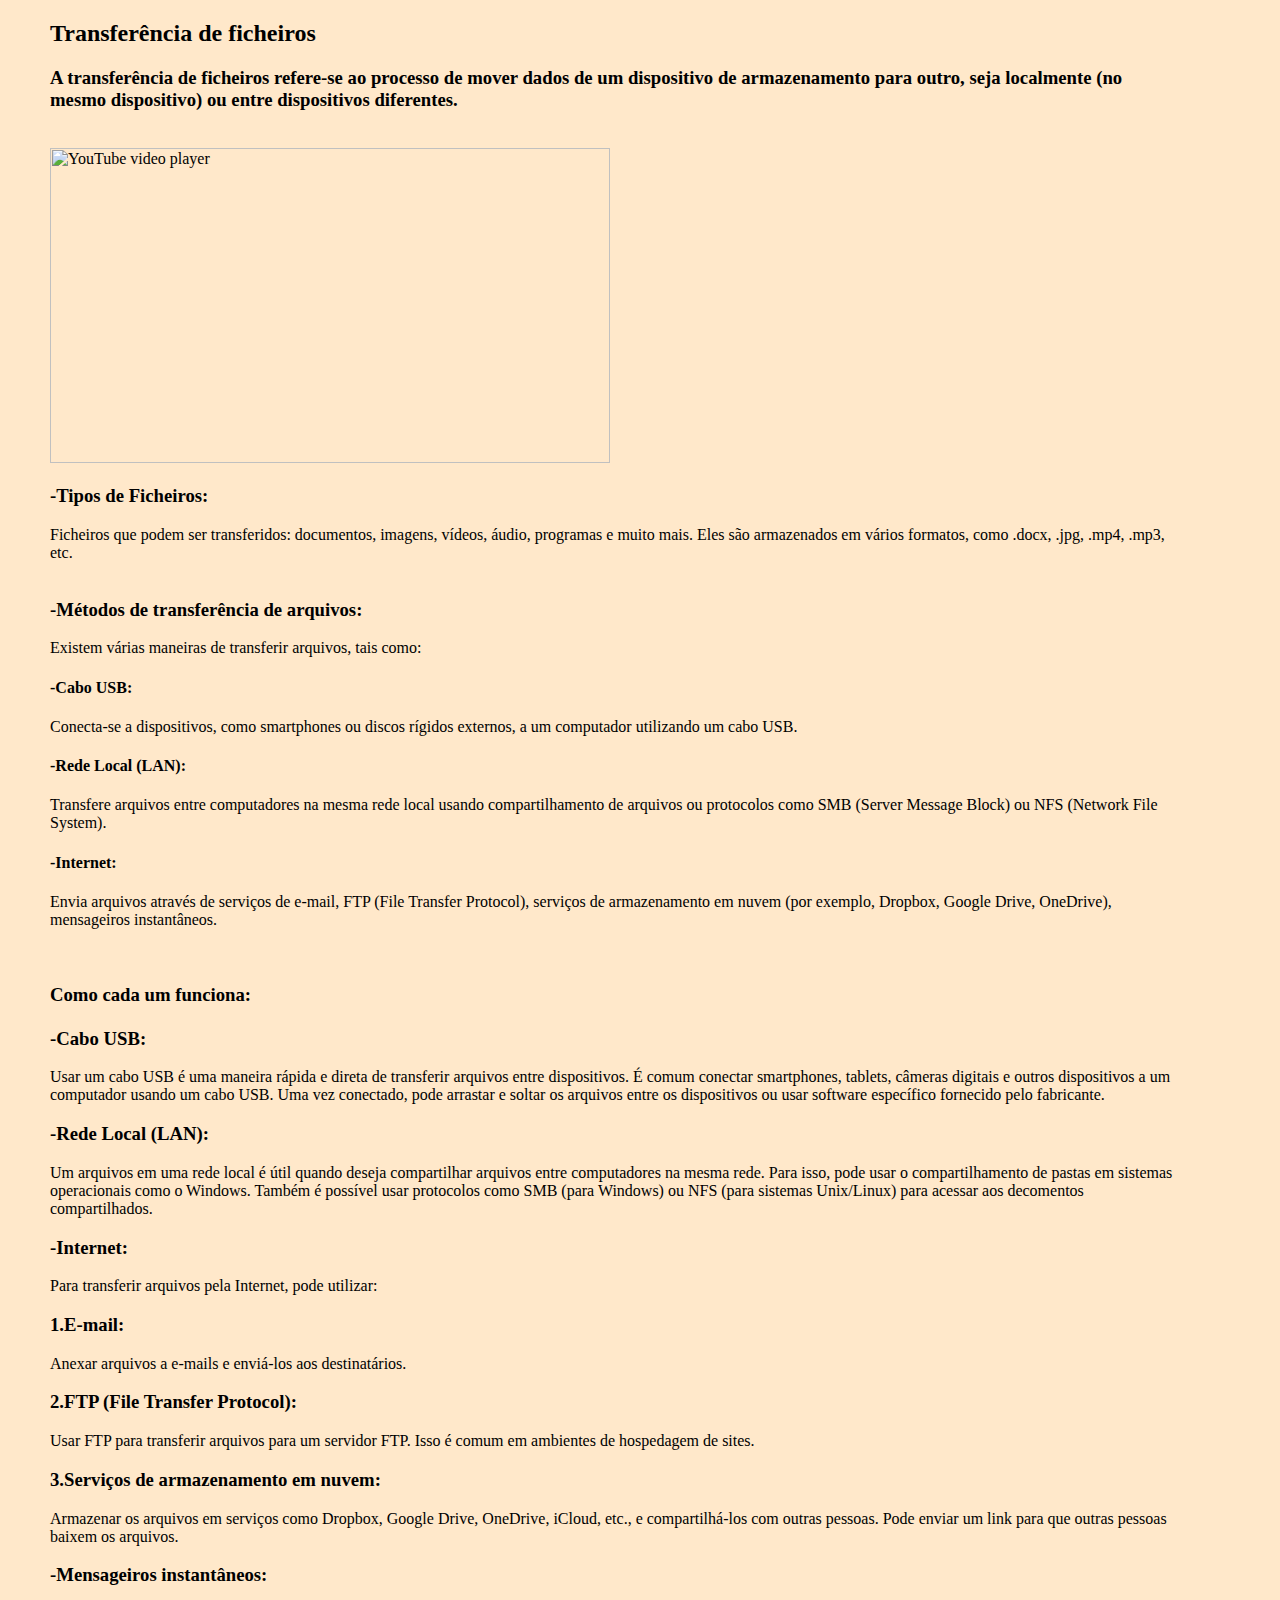
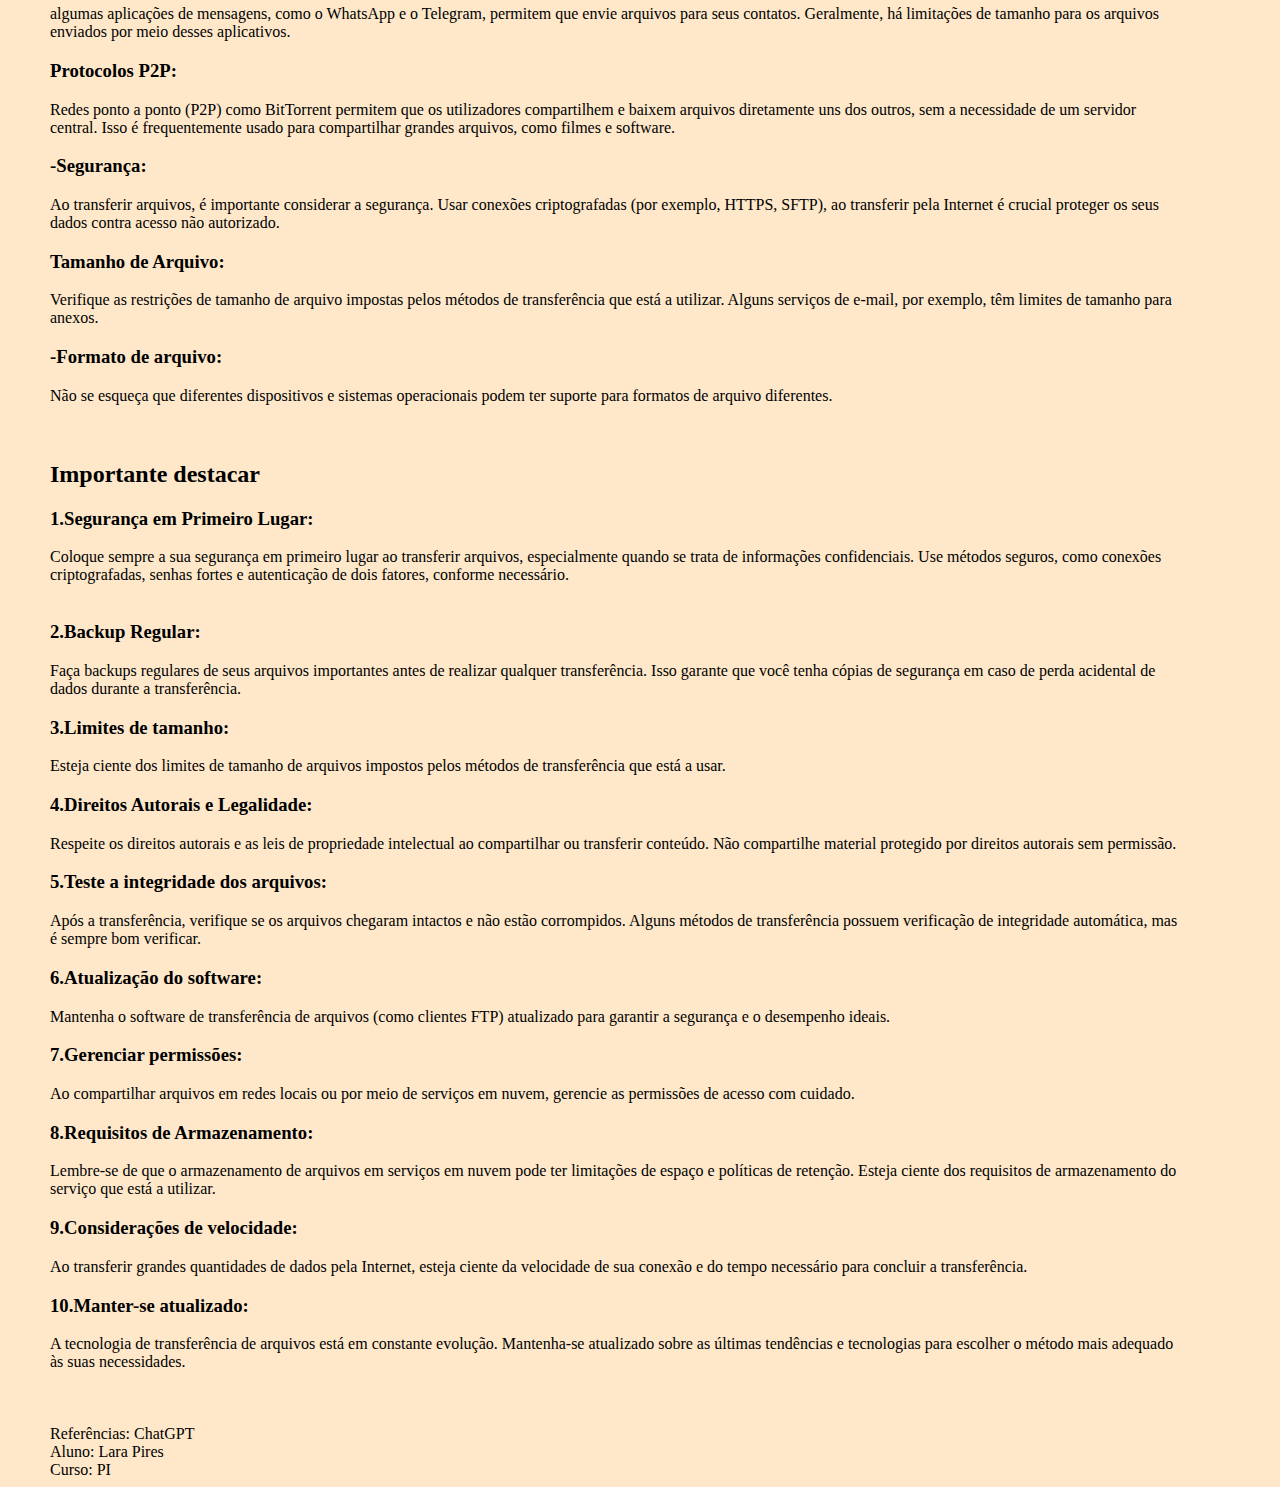
==== indesx.html @ edc1afa4 "First Commit" ====
<!DOCTYPE html>
<html lang="en">
<head>
    <meta charset="UTF-8">
    <meta name="viewport" content="width=device-width, initial-scale=1.0">
    <title>Document</title>
</head>
<style>
body{
    margin-left: 50px;
    margin-right: 100px;
    background-color: rgb(255, 232, 202);
    color: rgb(0, 0, 0);
}

    </style>
    <h2>
    Transferência de ficheiros<br> </h2>
   <h3> A transferência de ficheiros refere-se ao processo de mover dados de um dispositivo de armazenamento para outro, seja localmente (no mesmo dispositivo) ou entre dispositivos diferentes. </h3>
<br>
<img src="https://images.ctfassets.net/5i1m3im8l2b5/19vTBpyAADhDmOVM3UB12b/dfa0a9349c252d2d63d1891bb1099109/file-transfer-using-splashtop.jpg?w=450&h=300&fl=progressive&q=75&fm=jpg&fit=fill"
<iframe width="560" height="315" src="https://www.youtube.com/embed/SHb6xUfNWQI?si=7Mg8sltukfHdhzOV" title="YouTube video player" frameborder="0" allow="accelerometer; autoplay; clipboard-write; encrypted-media; gyroscope; picture-in-picture; web-share" allowfullscreen></iframe>

<br> <h3>-Tipos de Ficheiros:</h3> Ficheiros que podem ser transferidos: documentos, imagens, vídeos, áudio, programas e muito mais. Eles são armazenados em vários formatos, como .docx, .jpg, .mp4, .mp3, etc.
    <br><br>
    <h3>-Métodos de transferência de arquivos:</h3> Existem várias maneiras de transferir arquivos, tais como:
    <br>
    <h4>-Cabo USB:</h4> Conecta-se a dispositivos, como smartphones ou discos rígidos externos, a um computador utilizando um cabo USB.
    <br>
    <h4>-Rede Local (LAN):</h4> Transfere arquivos entre computadores na mesma rede local usando compartilhamento de arquivos ou protocolos como SMB (Server Message Block) ou NFS (Network File System).
 <br>
   <h4> -Internet:</h4> Envia arquivos através de serviços de e-mail, FTP (File Transfer Protocol), serviços de armazenamento em nuvem (por exemplo, Dropbox, Google Drive, OneDrive), mensageiros instantâneos.
    <br><br><br>

    <h3>Como cada um funciona:
        <br><br>
    -Cabo USB:</h3> Usar um cabo USB é uma maneira rápida e direta de transferir arquivos entre dispositivos. É comum conectar smartphones, tablets, câmeras digitais e outros dispositivos a um computador usando um cabo USB. Uma vez conectado, pode arrastar e soltar os arquivos entre os dispositivos ou usar software específico fornecido pelo fabricante.
<br>
<h3>-Rede Local (LAN): </h3> Um arquivos em uma rede local é útil quando deseja compartilhar arquivos entre computadores na mesma rede. Para isso, pode usar o compartilhamento de pastas em sistemas operacionais como o Windows. Também é possível usar protocolos como SMB (para Windows) ou NFS (para sistemas Unix/Linux) para acessar aos decomentos compartilhados.
<br>
<h3>-Internet:</h3> Para transferir arquivos pela Internet, pode utilizar:
<br>
<h3>1.E-mail:</h3> Anexar arquivos a e-mails e enviá-los aos destinatários.
<br>
<h3>2.FTP (File Transfer Protocol):</h3> Usar FTP para transferir arquivos para um servidor FTP. Isso é comum em ambientes de hospedagem de sites.
<br>
<h3>3.Serviços de armazenamento em nuvem:</h3> Armazenar os arquivos em serviços como Dropbox, Google Drive, OneDrive, iCloud, etc., e compartilhá-los com outras pessoas. Pode enviar um link para que outras pessoas baixem os arquivos.
<br>
<h3>-Mensageiros instantâneos:</h3> algumas aplicações de mensagens, como o WhatsApp e o Telegram, permitem que envie arquivos para seus contatos. Geralmente, há limitações de tamanho para os arquivos enviados por meio desses aplicativos.
<br>
<h3>Protocolos P2P:</h3> Redes ponto a ponto (P2P) como BitTorrent permitem que os utilizadores compartilhem e baixem arquivos diretamente uns dos outros, sem a necessidade de um servidor central. Isso é frequentemente usado para compartilhar grandes arquivos, como filmes e software.
<br>
<h3>-Segurança:</h3> Ao transferir arquivos, é importante considerar a segurança. Usar conexões criptografadas (por exemplo, HTTPS, SFTP), ao transferir pela Internet é crucial proteger os seus dados contra acesso não autorizado.
<br>
<h3>Tamanho de Arquivo:</h3> Verifique as restrições de tamanho de arquivo impostas pelos métodos de transferência que está a utilizar. Alguns serviços de e-mail, por exemplo, têm limites de tamanho para anexos.
<br>
<h3>-Formato de arquivo:</h3> Não se esqueça que diferentes dispositivos e sistemas operacionais podem ter suporte para formatos de arquivo diferentes.
<br><br><br>
<h2>Importante destacar</h2>
<h3>1.Segurança em Primeiro Lugar:</h3> Coloque sempre a sua segurança em primeiro lugar ao transferir arquivos, especialmente quando se trata de informações confidenciais. Use métodos seguros, como conexões criptografadas, senhas fortes e autenticação de dois fatores, conforme necessário.
<br>
<br><h3>2.Backup Regular:</h3> Faça backups regulares de seus arquivos importantes antes de realizar qualquer transferência. Isso garante que você tenha cópias de segurança em caso de perda acidental de dados durante a transferência.
<br>
<h3>3.Limites de tamanho:</h3> Esteja ciente dos limites de tamanho de arquivos impostos pelos métodos de transferência que está a usar.
<br>
<h3>4.Direitos Autorais e Legalidade:</h3> Respeite os direitos autorais e as leis de propriedade intelectual ao compartilhar ou transferir conteúdo. Não compartilhe material protegido por direitos autorais sem permissão.
<br>
<h3>5.Teste a integridade dos arquivos:</h3> Após a transferência, verifique se os arquivos chegaram intactos e não estão corrompidos. Alguns métodos de transferência possuem verificação de integridade automática, mas é sempre bom verificar.
<br>
<h3>6.Atualização do software:</h3> Mantenha o software de transferência de arquivos (como clientes FTP) atualizado para garantir a segurança e o desempenho ideais.
<br>
<h3>7.Gerenciar permissões:</h3> Ao compartilhar arquivos em redes locais ou por meio de serviços em nuvem, gerencie as permissões de acesso com cuidado. 
<br>
<h3>8.Requisitos de Armazenamento:</h3> Lembre-se de que o armazenamento de arquivos em serviços em nuvem pode ter limitações de espaço e políticas de retenção. Esteja ciente dos requisitos de armazenamento do serviço que está a utilizar.
<br>
<h3>9.Considerações de velocidade:</h3> Ao transferir grandes quantidades de dados pela Internet, esteja ciente da velocidade de sua conexão e do tempo necessário para concluir a transferência.
<br>
<h3>10.Manter-se atualizado:</h3> A tecnologia de transferência de arquivos está em constante evolução. Mantenha-se atualizado sobre as últimas tendências e tecnologias para escolher o método mais adequado às suas necessidades.
<br><br><br><br>
Referências: ChatGPT
<br>Aluno: Lara Pires
<br>Curso: PI

</margin-left:>

</html>
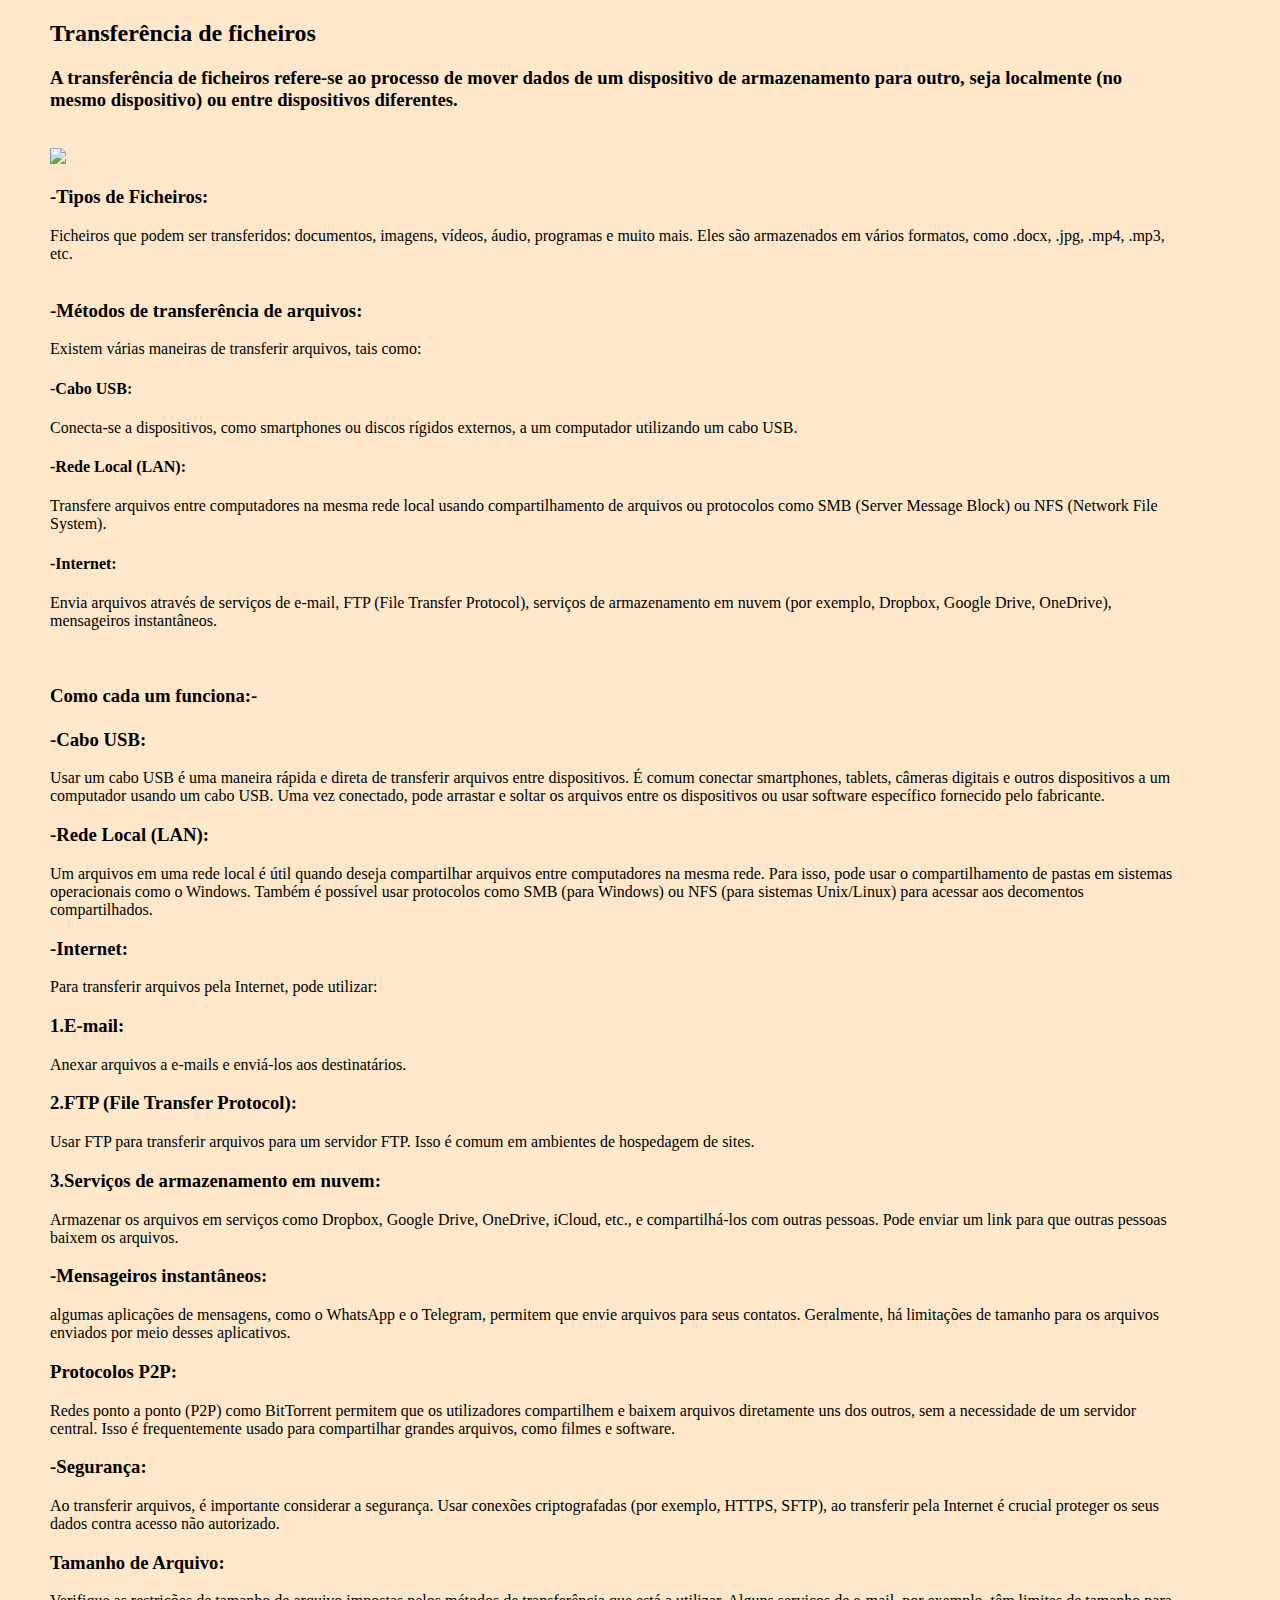
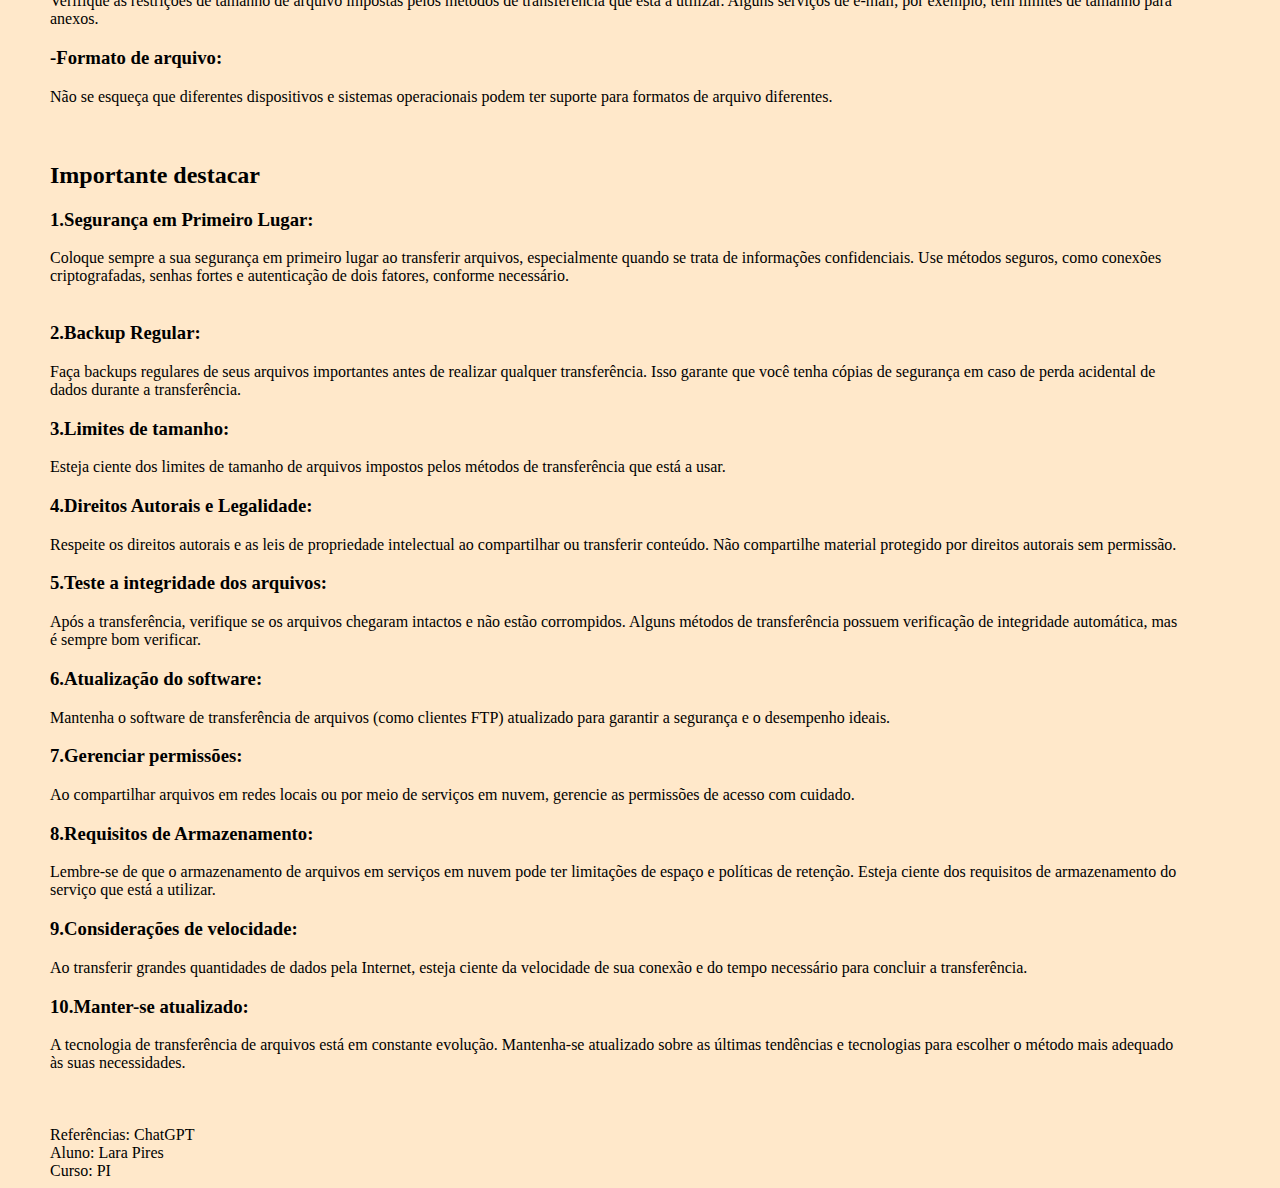
==== commit a0b85519: "alteração titulo L33" ====
--- a/indesx.html
+++ b/indesx.html
@@ -19,7 +19,6 @@
    <h3> A transferência de ficheiros refere-se ao processo de mover dados de um dispositivo de armazenamento para outro, seja localmente (no mesmo dispositivo) ou entre dispositivos diferentes. </h3>
 <br>
 <img src="https://images.ctfassets.net/5i1m3im8l2b5/19vTBpyAADhDmOVM3UB12b/dfa0a9349c252d2d63d1891bb1099109/file-transfer-using-splashtop.jpg?w=450&h=300&fl=progressive&q=75&fm=jpg&fit=fill"
-<iframe width="560" height="315" src="https://www.youtube.com/embed/SHb6xUfNWQI?si=7Mg8sltukfHdhzOV" title="YouTube video player" frameborder="0" allow="accelerometer; autoplay; clipboard-write; encrypted-media; gyroscope; picture-in-picture; web-share" allowfullscreen></iframe>
 
 <br> <h3>-Tipos de Ficheiros:</h3> Ficheiros que podem ser transferidos: documentos, imagens, vídeos, áudio, programas e muito mais. Eles são armazenados em vários formatos, como .docx, .jpg, .mp4, .mp3, etc.
     <br><br>
@@ -31,8 +30,7 @@
  <br>
    <h4> -Internet:</h4> Envia arquivos através de serviços de e-mail, FTP (File Transfer Protocol), serviços de armazenamento em nuvem (por exemplo, Dropbox, Google Drive, OneDrive), mensageiros instantâneos.
     <br><br><br>
-
-    <h3>Como cada um funciona:
+    <h3>Como cada um funciona:-
         <br><br>
     -Cabo USB:</h3> Usar um cabo USB é uma maneira rápida e direta de transferir arquivos entre dispositivos. É comum conectar smartphones, tablets, câmeras digitais e outros dispositivos a um computador usando um cabo USB. Uma vez conectado, pode arrastar e soltar os arquivos entre os dispositivos ou usar software específico fornecido pelo fabricante.
 <br>
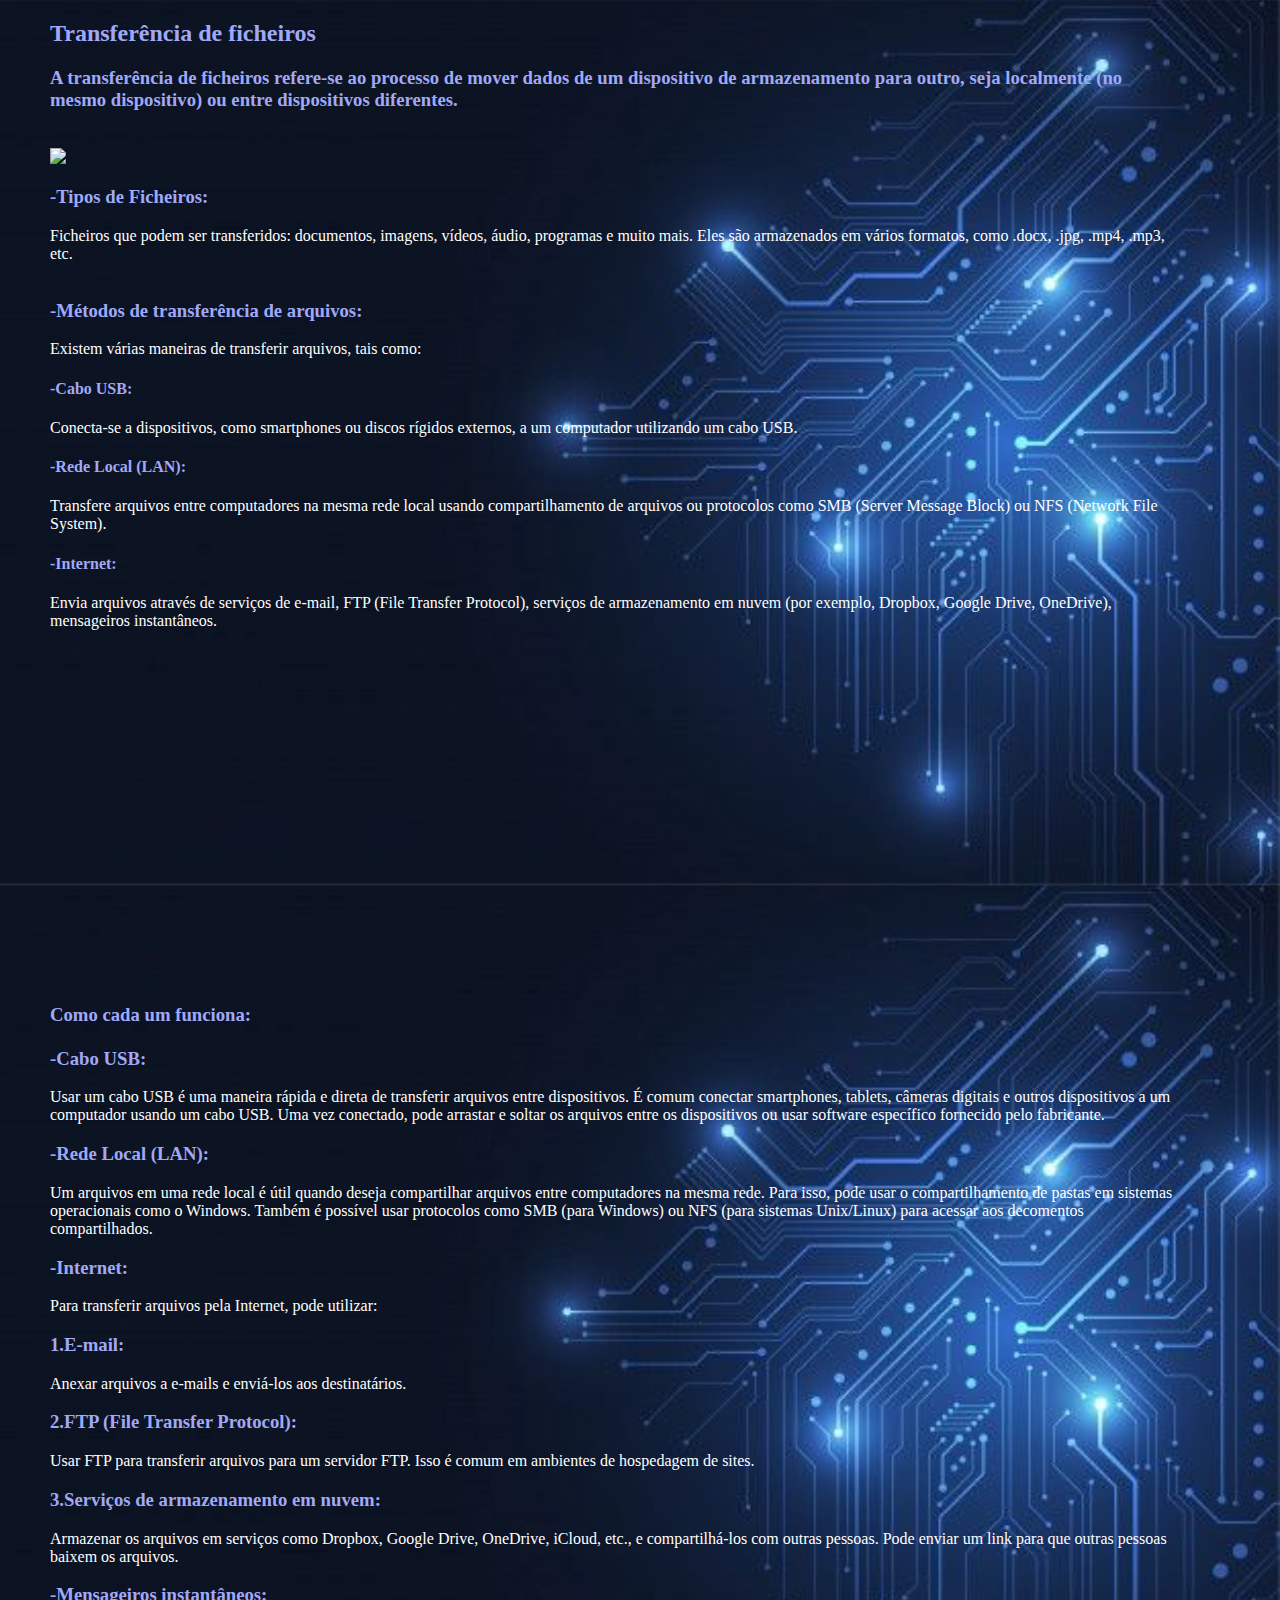
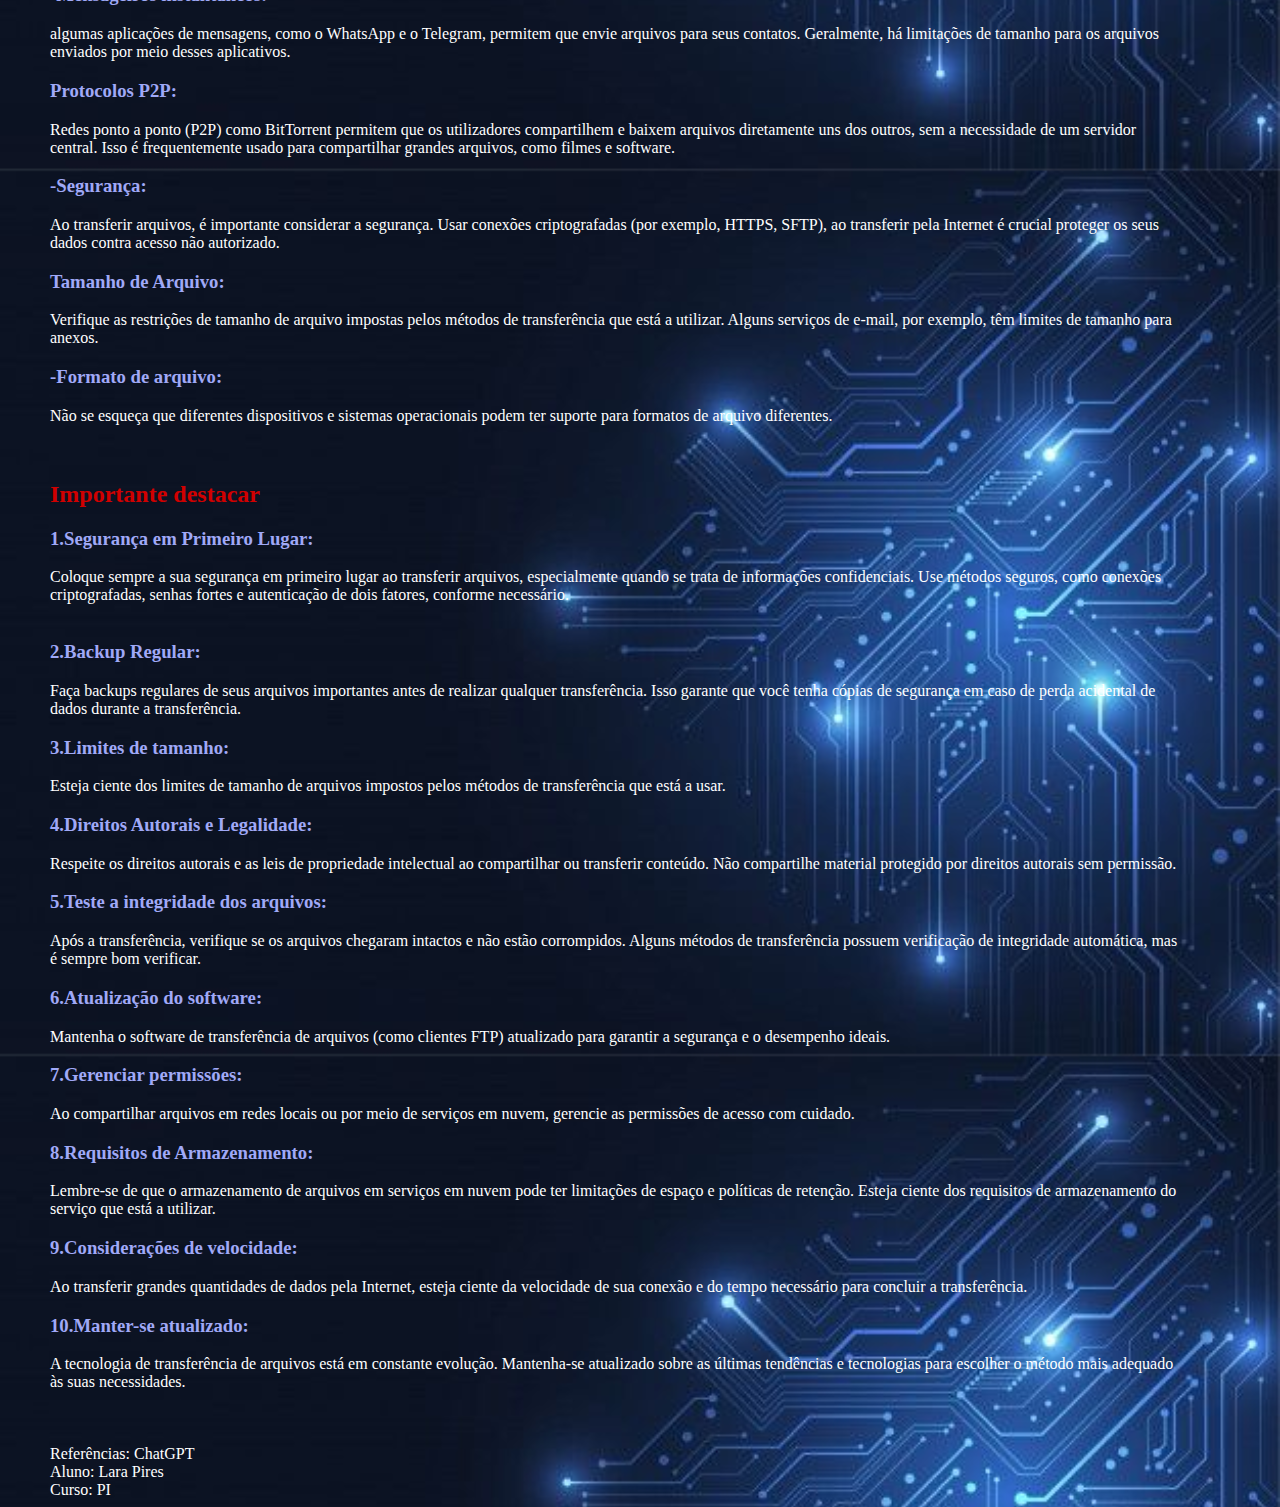
==== commit c19c7d7b: "mudança style" ====
--- a/indesx.html
+++ b/indesx.html
@@ -9,10 +9,20 @@
 body{
     margin-left: 50px;
     margin-right: 100px;
-    background-color: rgb(255, 232, 202);
-    color: rgb(0, 0, 0);
+    background-image: url(background.jpg);
+    background-size: 100%;
+    color: rgb(255, 255, 255);
+    font-family: Georgia, 'Times New Roman', Times, serif;
 }
-
+h3{
+    color: rgb(160, 169, 247);
+}
+h2{
+    color: rgb(160, 169, 247);
+}
+h4{
+    color: rgb(160, 169, 247);
+}
     </style>
     <h2>
     Transferência de ficheiros<br> </h2>
@@ -30,8 +40,10 @@
  <br>
    <h4> -Internet:</h4> Envia arquivos através de serviços de e-mail, FTP (File Transfer Protocol), serviços de armazenamento em nuvem (por exemplo, Dropbox, Google Drive, OneDrive), mensageiros instantâneos.
     <br><br><br>
-    <h3>Como cada um funciona:-
+    <iframe width="560" height="315" src="https://www.youtube.com/embed/SHb6xUfNWQI?si=kN-sAzItHalwoslu" title="YouTube video player" frameborder="0" allow="accelerometer; autoplay; clipboard-write; encrypted-media; gyroscope; picture-in-picture; web-share" allowfullscreen></iframe>
+    <h3>Como cada um funciona:
         <br><br>
+
     -Cabo USB:</h3> Usar um cabo USB é uma maneira rápida e direta de transferir arquivos entre dispositivos. É comum conectar smartphones, tablets, câmeras digitais e outros dispositivos a um computador usando um cabo USB. Uma vez conectado, pode arrastar e soltar os arquivos entre os dispositivos ou usar software específico fornecido pelo fabricante.
 <br>
 <h3>-Rede Local (LAN): </h3> Um arquivos em uma rede local é útil quando deseja compartilhar arquivos entre computadores na mesma rede. Para isso, pode usar o compartilhamento de pastas em sistemas operacionais como o Windows. Também é possível usar protocolos como SMB (para Windows) ou NFS (para sistemas Unix/Linux) para acessar aos decomentos compartilhados.
@@ -54,7 +66,7 @@
 <br>
 <h3>-Formato de arquivo:</h3> Não se esqueça que diferentes dispositivos e sistemas operacionais podem ter suporte para formatos de arquivo diferentes.
 <br><br><br>
-<h2>Importante destacar</h2>
+<h2 style="color: #d10000;">Importante destacar</h2>
 <h3>1.Segurança em Primeiro Lugar:</h3> Coloque sempre a sua segurança em primeiro lugar ao transferir arquivos, especialmente quando se trata de informações confidenciais. Use métodos seguros, como conexões criptografadas, senhas fortes e autenticação de dois fatores, conforme necessário.
 <br>
 <br><h3>2.Backup Regular:</h3> Faça backups regulares de seus arquivos importantes antes de realizar qualquer transferência. Isso garante que você tenha cópias de segurança em caso de perda acidental de dados durante a transferência.
